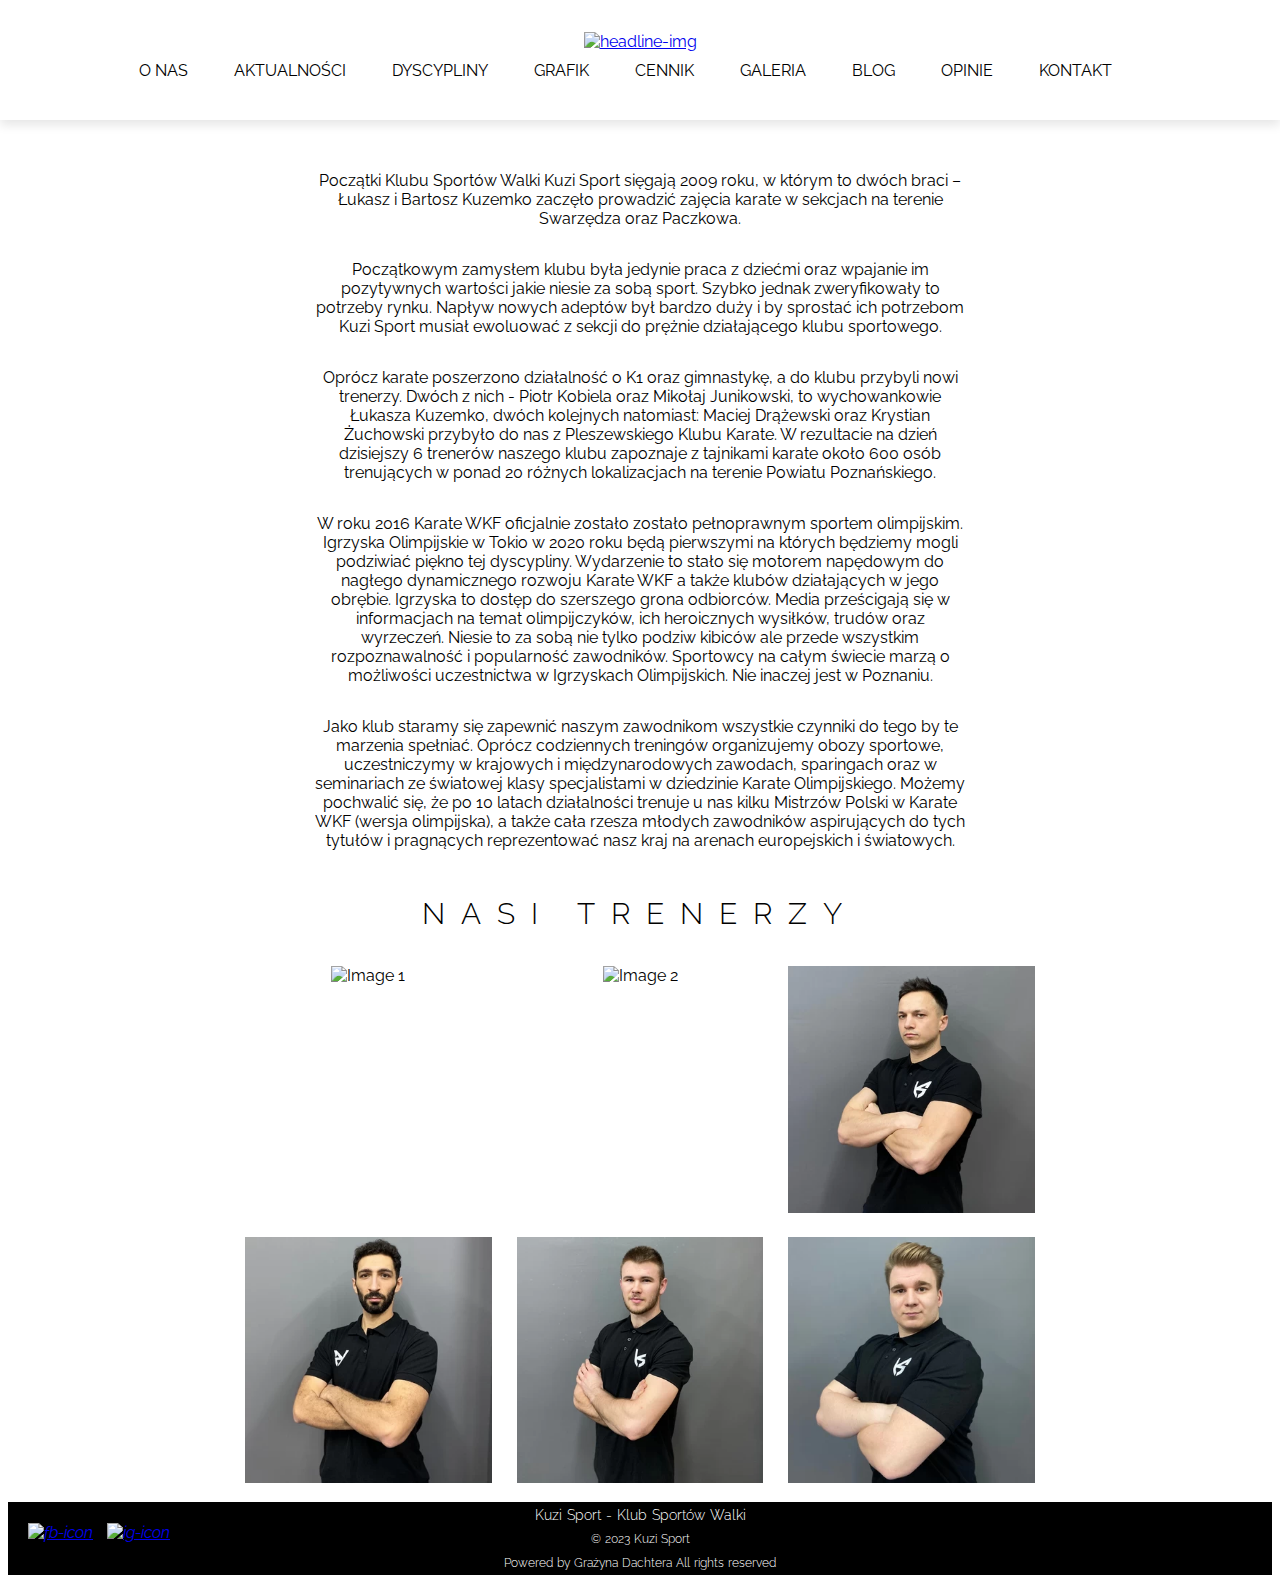
==== about/about.html @ 8e1b0d92 "added changes" ====
<!DOCTYPE html>
<html lang="en">
<head>
    <meta charset="UTF-8">
    <meta name="viewport" content="width=device-width, initial-scale=1.0">
    <meta http-equiv="X-UA-Compatible" content="ie=edge">
    <title>KUZI SPORT</title>
    <link rel="stylesheet" href="about.css">
    <link rel="preconnect" href="https://fonts.googleapis.com">
    <link rel="preconnect" href="https://fonts.gstatic.com" crossorigin>
    <link href="https://fonts.googleapis.com/css2?family=Dancing+Script:wght@600&family=Lato&family=Montserrat&display=swap"
          rel="stylesheet">
    <link rel="preconnect" href="https://fonts.googleapis.com">
    <link rel="preconnect" href="https://fonts.gstatic.com" crossorigin>
    <link href="https://fonts.googleapis.com/css2?family=Dancing+Script:wght@600&family=Lato&family=Montserrat&family=Raleway:wght@300;400&display=swap"
          rel="stylesheet">
    <link rel="preconnect" href="https://fonts.googleapis.com">
    <link rel="preconnect" href="https://fonts.gstatic.com" crossorigin>
    <link href="https://fonts.googleapis.com/css2?family=Dancing+Script:wght@600&family=Lato&family=Montserrat:wght@100;200;400&display=swap"
          rel="stylesheet">
</head>
<body>
<section class="headline-section">
    <div class="menu">
        <a href="https://grazynadachtera.github.io/Kuzi-Sport/">
            <img src="pictures/LOGO.png" alt="headline-img" class="headline-img">
        </a>
        <div id="menu-wrapper">
            <div id="menu-bar" onclick="toggleMenu()">
                <div id="bar1" class="bar"></div>
                <div id="bar2" class="bar"></div>
                <div id="bar3" class="bar"></div>
            </div>
            <nav class="nav" id="nav">
                <ul>
                    <li><a href="about.html">O NAS</a></li>
                    <li><a href="../news/news.html">AKTUALNOŚCI</a></li>
                    <li><a href="../sports/sports.html">DYSCYPLINY</a></li>
                    <li><a href="../timetable/timetable.html">GRAFIK</a></li>
                    <li><a href="../pricelist/pricelist.html">CENNIK</a></li>
                    <li><a href="../gallery/gallery.html">GALERIA</a></li>
                    <li><a href="../blog/blog.html">BLOG</a></li>
                    <li><a href="../reviews/reviews.html">OPINIE</a></li>
                    <li><a href="../contact/contact.html">KONTAKT</a></li>
                </ul>
            </nav>
        </div>
    </div>
</section>

<section class="body-section">
    <h2 class="O NAS" id="about-us">O NAS</h2>
        <div class="about-us-container-text">
            <p> Początki Klubu Sportów Walki Kuzi Sport sięgają 2009 roku, w którym to dwóch braci – Łukasz i Bartosz Kuzemko zaczęło prowadzić zajęcia karate w sekcjach na terenie Swarzędza oraz Paczkowa.</p>
            <p> Początkowym zamysłem klubu była jedynie praca z dziećmi oraz wpajanie im pozytywnych wartości jakie niesie za sobą sport. Szybko jednak zweryfikowały to potrzeby rynku.
                Napływ nowych adeptów był bardzo duży i by sprostać ich potrzebom Kuzi Sport musiał ewoluować z sekcji do prężnie działającego klubu sportowego.</p>
            <p> Oprócz karate poszerzono działalność o K1 oraz gimnastykę, a do klubu przybyli nowi trenerzy.
                Dwóch z nich - Piotr Kobiela oraz Mikołaj Junikowski,  to wychowankowie Łukasza Kuzemko, dwóch kolejnych natomiast: Maciej Drążewski oraz Krystian Żuchowski przybyło do nas z Pleszewskiego Klubu Karate.
                W rezultacie na dzień dzisiejszy 6 trenerów naszego klubu zapoznaje z tajnikami karate około 600 osób trenujących w ponad 20 różnych lokalizacjach na terenie Powiatu Poznańskiego.</p>

            <p> W roku 2016 Karate WKF oficjalnie zostało zostało pełnoprawnym sportem olimpijskim. Igrzyska Olimpijskie w Tokio w 2020 roku będą pierwszymi na których będziemy mogli podziwiać piękno tej dyscypliny.
                Wydarzenie to stało się motorem napędowym do nagłego dynamicznego rozwoju Karate WKF a także klubów działających w jego obrębie. Igrzyska to dostęp do szerszego grona odbiorców.
                Media prześcigają się w informacjach na temat olimpijczyków, ich heroicznych wysiłków, trudów oraz wyrzeczeń. Niesie to za sobą nie tylko podziw kibiców ale przede wszystkim rozpoznawalność i popularność zawodników.
                Sportowcy na całym świecie marzą o możliwości uczestnictwa w Igrzyskach Olimpijskich. Nie inaczej jest w Poznaniu.</p>
            <p> Jako klub staramy się zapewnić naszym zawodnikom wszystkie czynniki do tego by te marzenia spełniać.
                Oprócz codziennych treningów organizujemy obozy sportowe, uczestniczymy w krajowych i międzynarodowych zawodach, sparingach oraz w  seminariach ze światowej klasy specjalistami w dziedzinie Karate Olimpijskiego.
                Możemy pochwalić się, że po 10 latach działalności trenuje u nas kilku Mistrzów Polski w Karate WKF (wersja olimpijska), a także cała rzesza młodych zawodników aspirujących do tych tytułów i pragnących reprezentować nasz kraj na arenach europejskich i światowych.</p>
        </div>

    <h3 class="kuzi-team-h3" id="kuzi-team-h3">NASI TRENERZY</h3>
    <div class="kuzi-team">
        <div class="row">
            <div class="img-container">
                <img src="pictures/lukasz.png" alt="Image 1" class="img">
                <div class="img-overlay">
                    <div class="img-text">
                        <p><strong>Łukasz Kuzemko</strong></p>
                        Założyciel Klubu Sportów Walki Kuzi Sport,
                        trener karate i gimnastyki,
                        licencjonowany Trener Polskiej Unii Karate,
                        wielokrotny Mistrz Polski oraz Medalista Mistrzostw Europy karate Shotokan,
                        trener Kadry Narodowej Shotokan/WKF na lata 2010/2011.
                        <p><strong>Kontakt: 785 082 777</strong></p>
                    </div>
                </div>
            </div>
            <div class="img-container">
                <img src="pictures/bartosz.webp" alt="Image 2" class="img">
                <div class="img-overlay">
                    <div class="img-text">
                    <p><strong>Bartosz Kuzemko</strong></p>
                        Magister Prawa,
                        trener Karate i gimnastyki,
                        3x Mistrz Polski w Karate WKF,
                        złoty Medalista Mistrzostw Europy w Karate Shotokan,
                        pasjonat kalisteniki oraz biegów z przeszkodami.
                        <p><strong>Kontakt: 883 354 040</strong></p></div>
                </div>
            </div>
            <div class="img-container">
                <img src="pictures/Maciej.webp" alt="Image 3" class="img">
                <div class="img-overlay">
                    <div class="img-text">
                        <p><strong>Maciej Drążewski</strong></p>
                        Magister Fizjoterapii,
                        absolwent AWF w Poznaniu,
                        licencjonowany Trener Polskiej Unii Karate,
                        3x Mistrz Polski w Karate WKF,
                        aktywny zawodnik w kategorii kumite -67kg,
                        trener-Asystent kadry Narodowej WKF od 2020 roku.
                        <p><strong>Kontakt: 505 875 735</strong></p>
                    </div>
                </div>
            </div>
        </div>
        <div class="row">
            <div class="img-container">
                <img src="pictures/Fatih.webp" alt="Image 4" class="img">
                <div class="img-overlay">
                    <div class="img-text">
                        <p><strong>Fatih Kagan Emre</strong></p>
                        Magister Informatyki,
                        trener karate,
                        wielokrotny medalista zawodów Tureckiej Federacji Karate.
                        <p><strong>Kontakt: 791 650 862</strong></p></div>
                </div>
            </div>
            <div class="img-container">
                <img src="pictures/Krystian.webp" alt="Image 5" class="img">
                <div class="img-overlay">
                    <div class="img-text">
                        <p><strong>Krystian Żuchowski</strong></p>
                        Student AWF Poznań na wydziale Wychowania Fizycznego,
                        trener karate i kickboxingu,
                        medalista Mistrzostw Polski w Karate.
                        <p><strong>Kontakt: 721365025</strong></p></div>
                </div>
            </div>
            <div class="img-container">
                <img src="pictures/Piotr.webp" alt="Image 6" class="img">
                <div class="img-overlay">
                    <div class="img-text">
                        <p><strong>Piotr Kobiela</strong></p>
                        Student UAM Poznań na wydziale Chemii,
                        trener karate i gimnastyki.
                        <p><strong>Kontakt: 693 076 914</strong></p></div>
                </div>
            </div>
        </div>
    </div>




</section>
<script src="about.js"></script>
</body>

<footer>

    <div class="footer-end" role="contentinfo">

        <div class="site-branding show-title">
            <div class="footer-end-title">
                <a href="https://kuzisport.pl" title="Strona główna" rel="home" class="title-kuzi">
                    Kuzi Sport - Klub Sportów Walki</a>
            </div>
        </div>
<div class="footer-end-copyright">
    <p>© 2023 Kuzi Sport</p>
    <p>Powered by Grażyna Dachtera
        All rights reserved</p>
</div>

<div class="media-icons">
    <i class="facebook-icon">
        <a href="https://www.facebook.com/kuzisport">
            <img src="pictures/fblogo.png" alt="fb-icon" width="30" height="30"></a>
    </i>

    <i class="instagram-icon">
        <a href="https://www.instagram.com/kuzisport/">
            <img src="pictures/ig logo1.png" alt="ig-icon" width="30" height="30"></a>
    </i>
</div>
    </div>
</footer>
</html>
---- about/about.css ----
* {
    background-color: #FFFFFF;
    box-sizing: border-box;
}

.headline-section {
    font-family: 'Raleway', sans-serif;
    overflow: hidden;
    justify-content: center;
    align-items: center;
    text-align: center;
    background-repeat: no-repeat;
    background-size: cover;
    background-color: rgba(255, 255, 255, 0.5);
}

@media (min-width: 769px) {
    .headline-section {
        display: flex;
        justify-content: center;
    }
}

.headline-img {
    height: 72px;
    width: 200px;
    cursor: pointer;
    margin-bottom: 2px;
}

/* Base styles for desktop */
#main-menu {
    display: flex;
    align-items: center;
    height: 100px;
}

#menu-bar {
    display: none;
}

.nav ul {
    display: flex;
    margin: 0;
    padding: 0;
}

.nav li {
    list-style: none;
    padding: 8px;
    margin-right: 10px;
    display: inline-block;
}

.nav li a {
    color: #000000;
    font-size: 14px;
    text-decoration: none;
    margin: 15px;
}

.nav li a:hover {
    font-weight: bold;
    border-bottom: 2px solid black;
}

/* Media query for larger screens */
@media (min-width: 769px) {
    .headline-section {
        display: flex;
        justify-content: center;
        height: 120px;
        position: fixed;
        top: 0;
        left: 0;
        right: 0;
        z-index: 999;
        background-color: #FFFFFF;
        box-shadow: 0 5px 10px rgba(0, 0, 0, 0.1);
    }

    #main-menu {
        justify-content: space-between;
        width: 1110px;
        margin: 0 auto;
        height: inherit;
    }

    #menu-bar {
        display: none;
    }

    .nav {
        display: flex !important;
        align-items: center;
        height: inherit;
    }

    .nav li {
        margin-right: 30px;
    }

    .nav li a {
        font-size: 16px;
        margin: 0;
        padding: 0;
        border-bottom: none;
    }

    .nav li a:hover {
        font-weight: bold;
        border-bottom: none;
    }
}

@media (max-width: 768px) {

    .headline-img {
        height: 48px;
        width: 140px;
        justify-content: center;
    }

    #main-menu {
        position: fixed;
        top: 20px;
        right: 0;
    }

    #menu-wrapper:before {
        display: flex;
        align-items: center;
        flex-direction: column;
        height: 100px;
        justify-content: center;
    }

    #menu-wrapper:after {
        display: flex;
        align-items: center;
        flex-direction: column;
        height: 500px;
        justify-content: center;
    }

    #menu-bar {
        display: block;
        margin-top: 0;
        justify-content: center;
        align-items: center;

    }

    .nav {
        display: none;
        position: relative;
        top: 100%;
        left: 0;
        width: 100%;
        background-color: #FFFFFF;
        z-index: 999;
        overflow: visible;
        flex-direction: column;
    }

    .nav ul {
        flex-direction: column;
    }

    .nav li {
        display: block;
        margin: 0 auto;
        padding: 2px;
        text-align: center;
        border-bottom: 1px solid #ECECEC;
        flex-direction: column;
    }

    .nav li:last-child {
        border-bottom: 1px solid #ECECEC;
    }

    .nav li a {
        display: flex;
        font-size: 14px;
    }

    .nav.active {
        display: flex;
    }
}

#bar1, #bar2, #bar3 {
    background-color: #000;
    height: 5px;
    width: 35px;
    margin: 10px auto;
    transition: 0.4s;
}

.change #bar1 {
    transform: rotate(-45deg) translate(-9px, 6px);
}

.change #bar2 {
    opacity: 0;
}

.change #bar3 {
    transform: rotate(45deg) translate(-8px, -8px);
}

.body-section {
    font-family: 'Raleway', sans-serif;
    color: #000000;
    overflow: hidden;
    justify-content: center;
    align-items: center;
    text-align: center;

}

.body-section h2 {
    font-size: 40px;
    font-weight: 300;
    letter-spacing: 1rem;
    color: #000000;
    background-color: #FFFFFF;
    max-width: 1110px;
    overflow: hidden;
    justify-content: center;
    align-items: center;
    text-align: center;
    margin: 50px auto;
    font-family: 'Raleway', sans-serif;
}

.about-us-container-text {
    font-family: 'Raleway', sans-serif;
    font-size: 16px;
    color: #000000;
    overflow: hidden;
    justify-content: center;
    display: flex;
    box-sizing: border-box;
    max-width: 650px;
    position: relative;
    flex-direction: column;
    align-items: center;
    text-align: center;
    margin: 10px auto;
    word-wrap: break-word;
}

.kuzi-team-h3 {
    font-size: 30px;
    font-weight: 300;
    letter-spacing: 1rem;
    color: #000000;
    background-color: #FFFFFF;
    max-width: 1110px;
    overflow: hidden;
    justify-content: center;
    align-items: center;
    text-align: center;
    margin: 30px auto;
    font-family: 'Raleway', sans-serif;
    display: flex;
}

.kuzi-team {
    max-width: 800px;
    margin: 10px auto;
}

.row {
    display: flex;
    flex-wrap: wrap;
    justify-content: space-between;
    margin-bottom: 10px;
}

.img-container {
    position: relative;
    flex-basis: calc(33.33% - 20px);
    margin: 5px;
}

.img {
    width: 100%;
    height: auto;
}

.img-overlay {
    position: absolute;
    top: 0;
    left: 0;
    width: 100%;
    height: 100%;
    display: flex;
    justify-content: center;
    align-items: center;
    opacity: 0;
    transition: opacity 0.3s;
}

.img-container:hover .img-overlay {
    opacity: 1;
}

.img-text {
    position: relative;
    z-index: 1;
    color: #000000;
    font-size: 12px;
    text-align: center;
    line-height: 1.5;
    padding: 10px;
    font-family: 'Montserrat', sans-serif;
}

@media (max-width: 768px) {
    .img-container {
        flex-basis: calc(50% - 20px);
    }
}

@media (max-width: 480px) {
    .img-container {
        flex-basis: 100%;
    }
}


.footer-end-copyright {
    overflow: hidden;
    color: #FFFFFF;
    font-family: 'Raleway', sans-serif;
    margin: 0 auto;
    font-size: 12px;
    font-weight: 300;
    line-height: 24px;
    word-spacing: 1px;
    box-sizing: border-box;
    position: relative;
}

.footer-end-title {
    overflow: hidden;
    justify-content: center;
    text-align: center;
    color: #FFFFFF;
    font-family: 'Raleway', sans-serif;
    font-size: 18px;
    font-weight: 300;
    line-height: 24px;
    word-spacing: 1px;
    box-sizing: border-box;
    text-decoration: none;
}

.footer-end {
    background-color: #000000;
    font-family: 'Raleway', sans-serif;
    position: relative;
    margin: 0 auto;
    overflow: hidden;
    justify-content: center;
    text-align: center;
    text-decoration: none;
}

.footer-end * {
    background-color: #000000;
    font-family: 'Raleway', sans-serif;
    position: relative;
    margin: 0 auto;
}

.media-icons {
    background-color: #000000;
    position: absolute;
    top: 21px;
    left: 20px;
    margin: 0 auto;
    overflow: hidden;
    box-sizing: border-box;
    list-style-type: none;

}

@media (max-width: 768px) {

    .media-icons {
        max-width: 20%;

    }
}

.instagram-icon {
    margin-left: 10px;
}

.title-kuzi {
    color: #FFFFFF;
    list-style-type: none;
    text-decoration: none;
    font-family: 'Raleway', sans-serif;
    font-size: 14px;
    font-weight: 300;
    line-height: 24px;
    word-spacing: 1px;
}
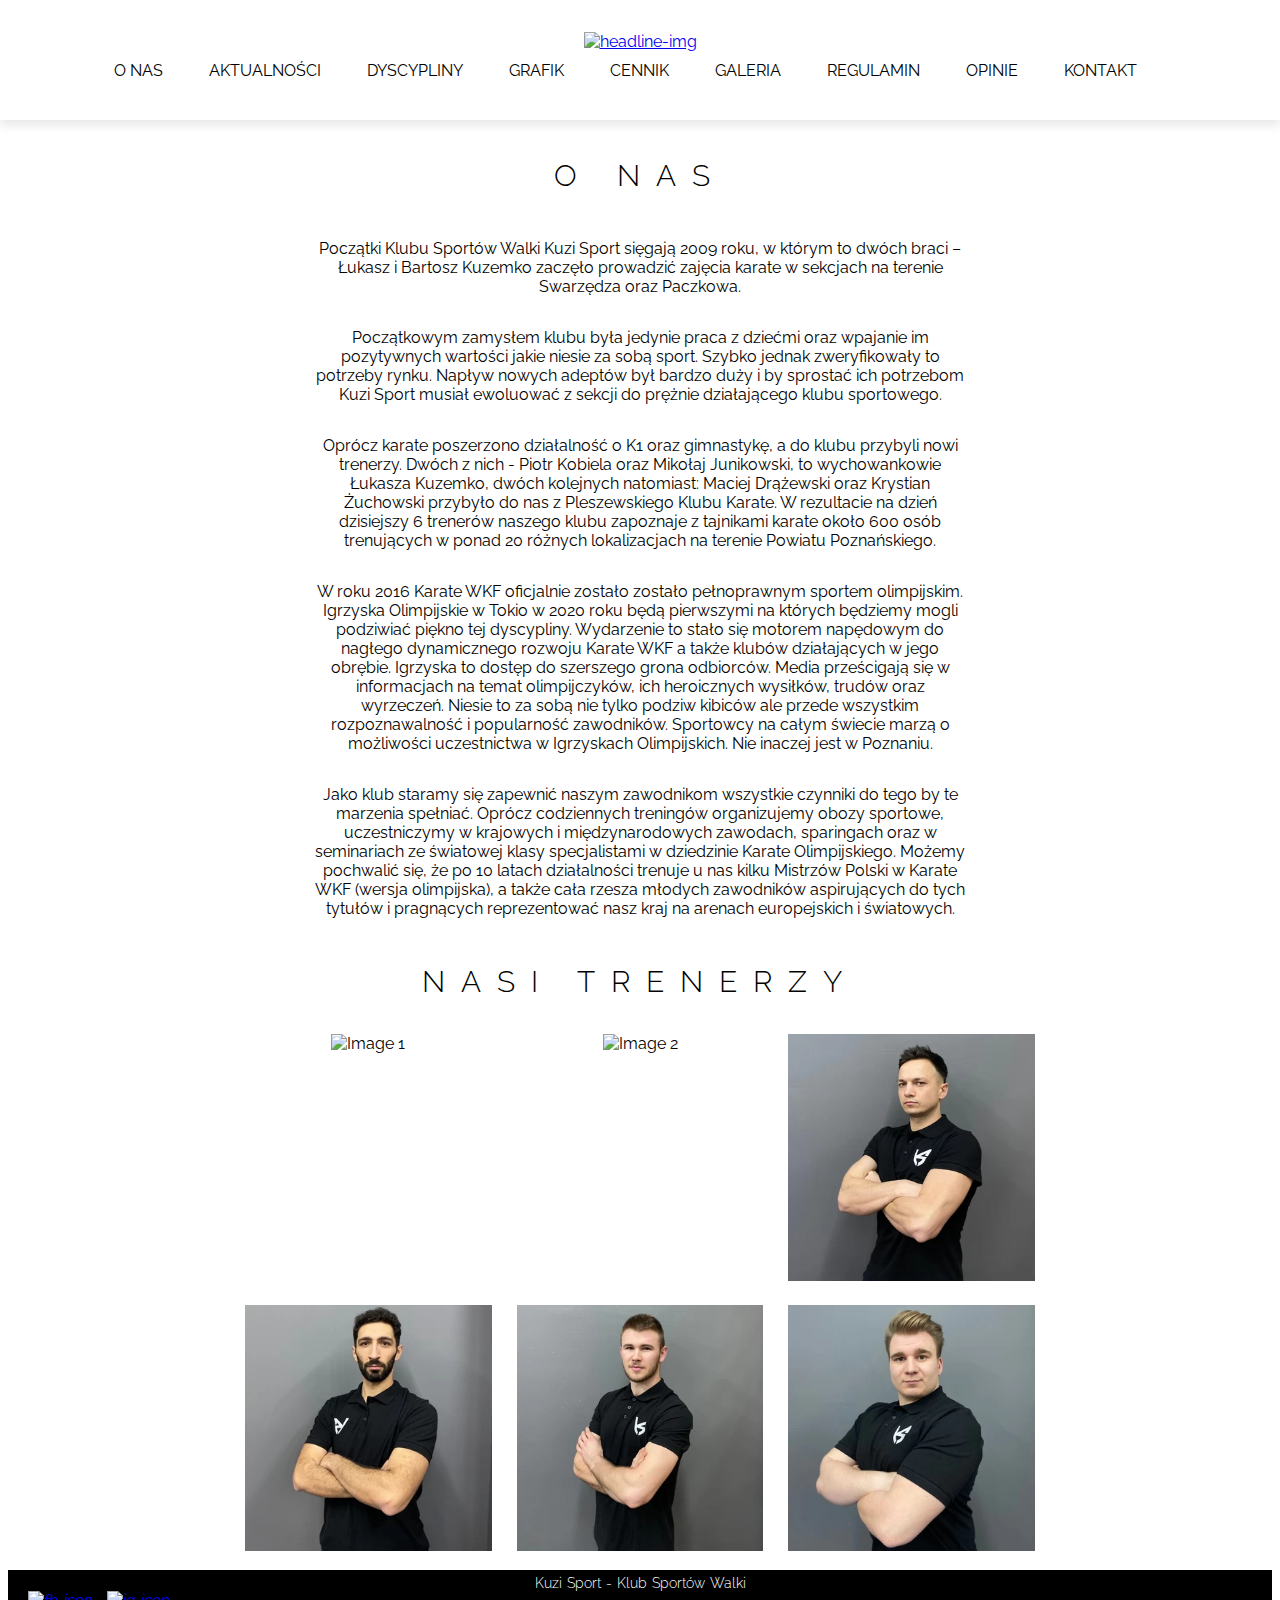
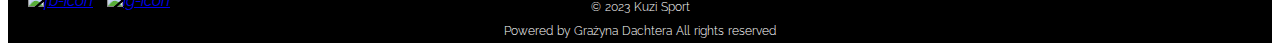
==== commit 5c96c7f7: "changed the name of <li> from BLOG to REGULAMIN" ====
--- a/about/about.html
+++ b/about/about.html
@@ -39,7 +39,7 @@
                     <li><a href="../timetable/timetable.html">GRAFIK</a></li>
                     <li><a href="../pricelist/pricelist.html">CENNIK</a></li>
                     <li><a href="../gallery/gallery.html">GALERIA</a></li>
-                    <li><a href="../blog/blog.html">BLOG</a></li>
+                    <li><a href="../blog/blog.html">REGULAMIN</a></li>
                     <li><a href="../reviews/reviews.html">OPINIE</a></li>
                     <li><a href="../contact/contact.html">KONTAKT</a></li>
                 </ul>
--- a/about/about.css
+++ b/about/about.css
@@ -221,7 +221,7 @@
 }
 
 .body-section h2 {
-    font-size: 40px;
+    font-size: 30px;
     font-weight: 300;
     letter-spacing: 1rem;
     color: #000000;
@@ -231,8 +231,15 @@
     justify-content: center;
     align-items: center;
     text-align: center;
-    margin: 50px auto;
-    font-family: 'Raleway', sans-serif;
+    margin: 30px auto;
+    font-family: 'Raleway', sans-serif;
+    margin-top: 150px;
+}
+
+@media (max-width: 768px) {
+    .body-section h2 {
+        margin: 30px auto;
+    }
 }
 
 .about-us-container-text {
@@ -248,7 +255,7 @@
     flex-direction: column;
     align-items: center;
     text-align: center;
-    margin: 10px auto;
+    margin: 0 auto;
     word-wrap: break-word;
 }
 
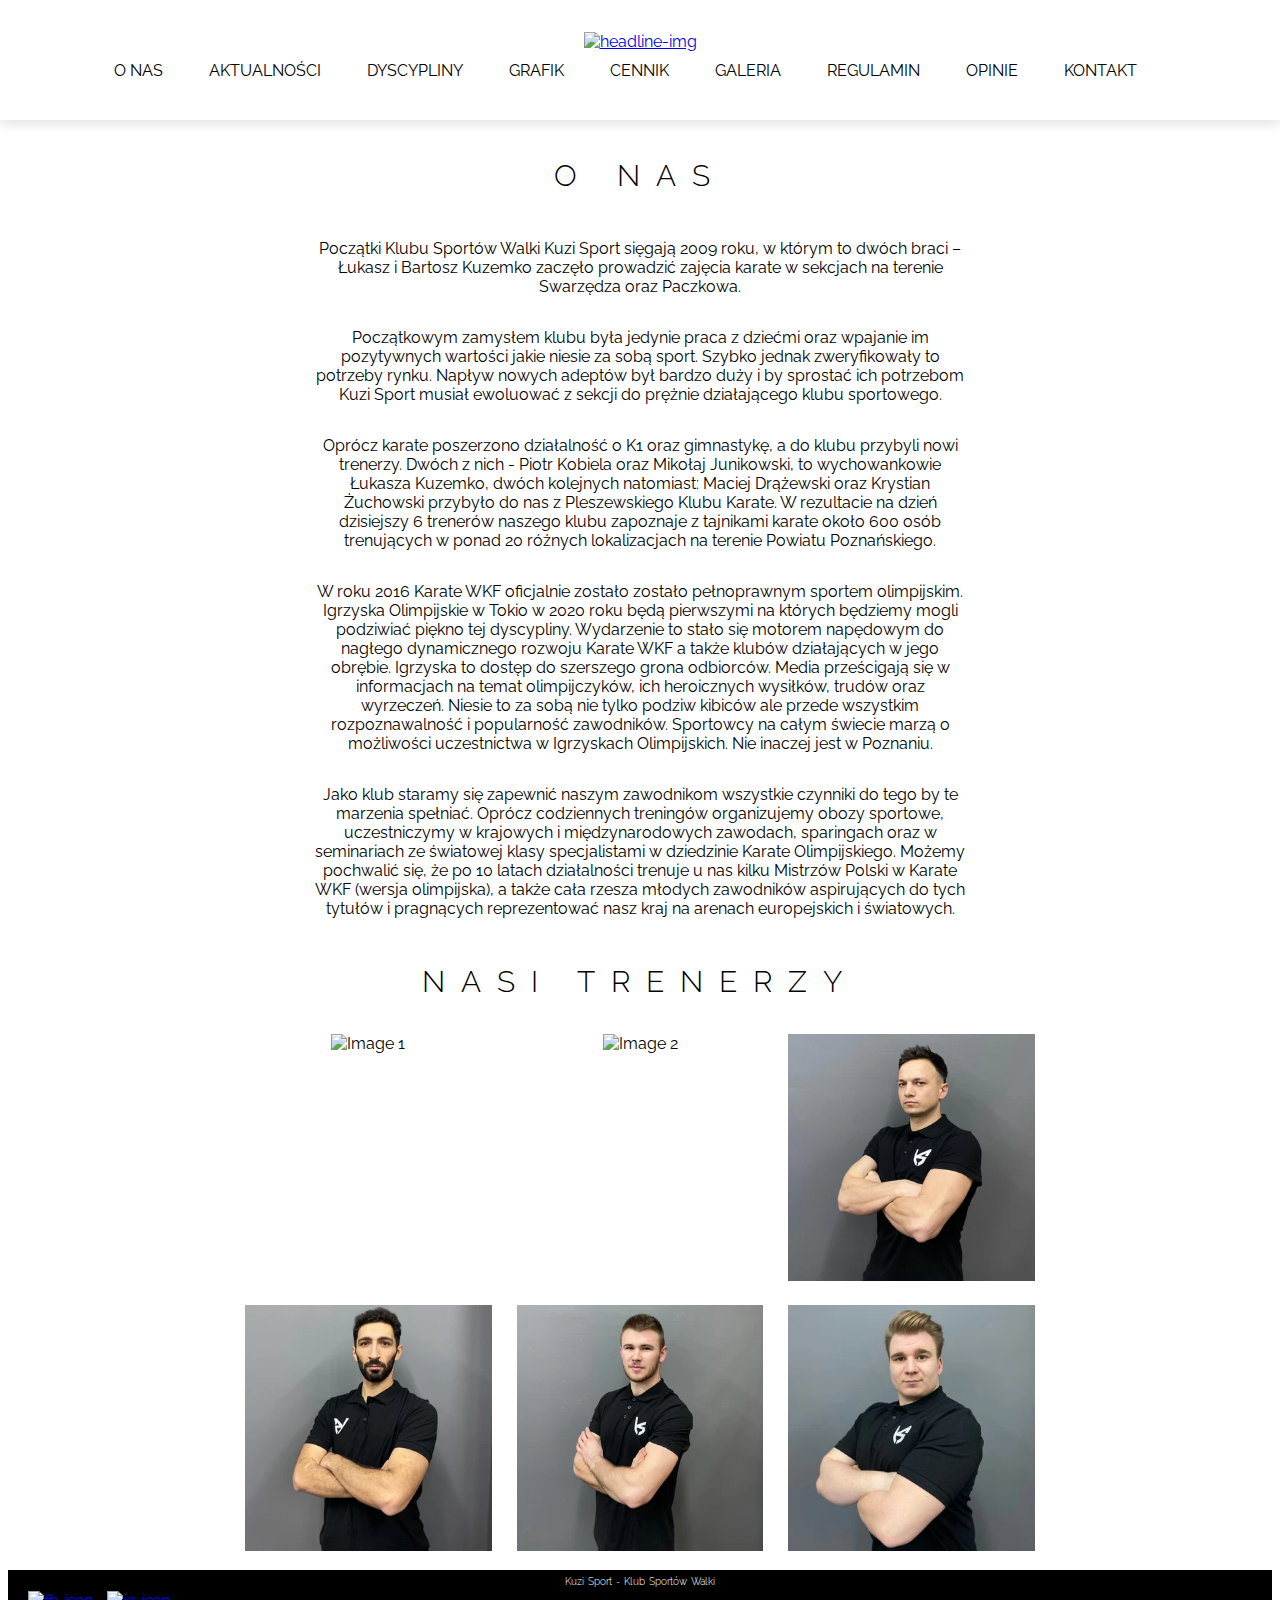
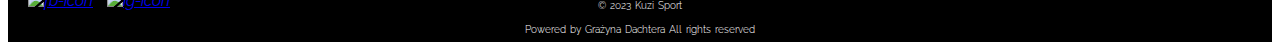
==== commit 1d6121bf: "added changes" ====
--- a/about/about.html
+++ b/about/about.html
@@ -162,8 +162,8 @@
 
         <div class="site-branding show-title">
             <div class="footer-end-title">
-                <a href="https://kuzisport.pl" title="Strona główna" rel="home" class="title-kuzi">
-                    Kuzi Sport - Klub Sportów Walki</a>
+                <a href="https://kuzisport.pl" title="Strona główna" rel="home" class="title-kuzi"></a>
+                    <p>Kuzi Sport - Klub Sportów Walki</p>
             </div>
         </div>
 <div class="footer-end-copyright">
--- a/about/about.css
+++ b/about/about.css
@@ -344,7 +344,20 @@
     color: #FFFFFF;
     font-family: 'Raleway', sans-serif;
     margin: 0 auto;
-    font-size: 12px;
+    font-size: 10px;
+    font-weight: 300;
+    line-height: 24px;
+    word-spacing: 1px;
+    box-sizing: border-box;
+    position: relative;
+}
+
+.footer-end-title p {
+    overflow: hidden;
+    color: #FFFFFF;
+    font-family: 'Raleway', sans-serif;
+    margin: 0 auto;
+    font-size: 10px;
     font-weight: 300;
     line-height: 24px;
     word-spacing: 1px;
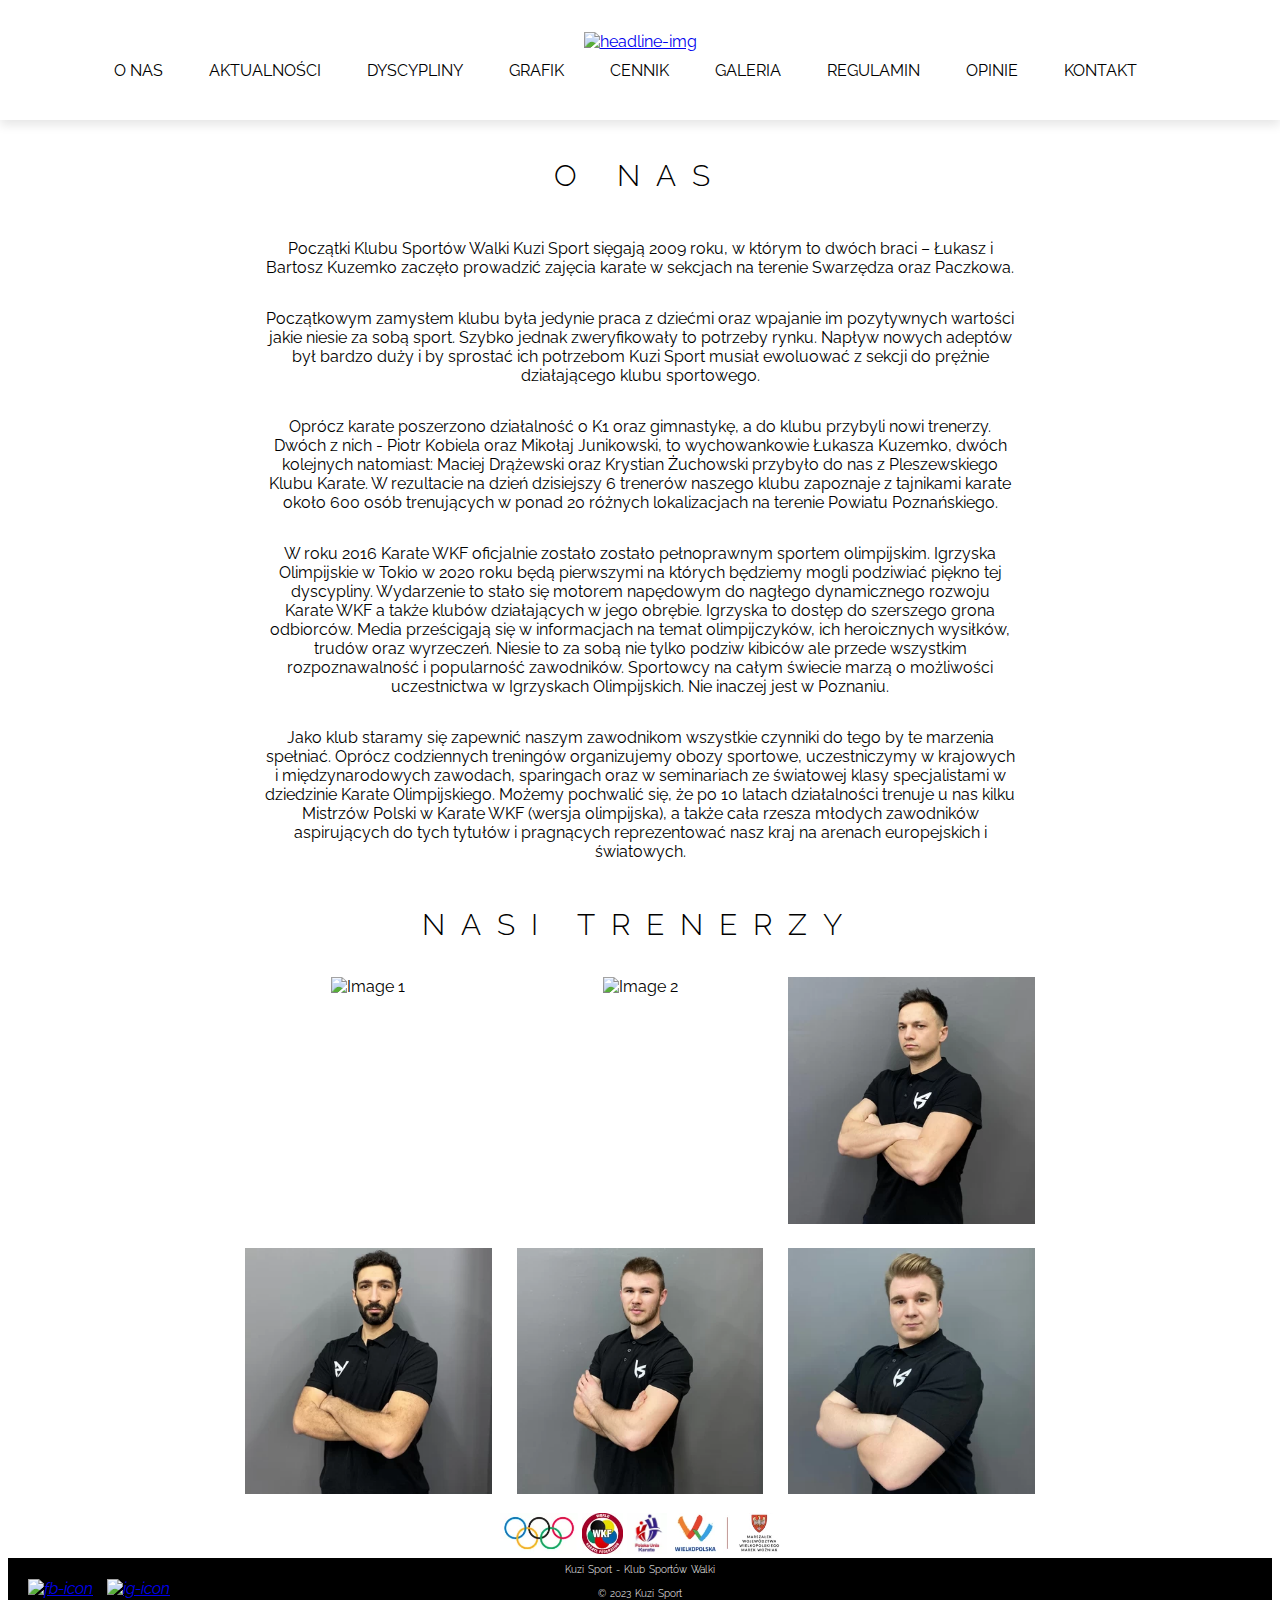
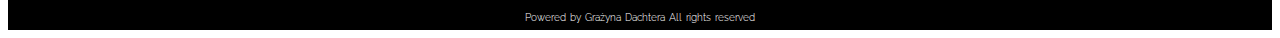
==== commit 69d0f5ec: "added logotypes" ====
--- a/about/about.html
+++ b/about/about.html
@@ -148,11 +148,15 @@
             </div>
         </div>
     </div>
+</section>
 
+<div class="logotype-section">
+    <img src="pictures/Zrzut-ekranu-2019-01-27-o-132121.webp" alt="logotype1" class="logotype1" width="78px" height="41px">
+    <img src="pictures/Zrzut-ekranu-2019-05-9-o-133131.webp" alt="logotype2" class="logotype2" width="41px" height="41px">
+    <img src="pictures/Zrzut-ekranu-2019-05-9-o-212305.webp" alt="logotype3" class="logotype3" width="40px" height="41px">
+    <img src="pictures/Zrzut-ekranu-2023-06-21-o-165825.webp" alt="logotype4" class="logotype4" width="109px" height="41px">
+</div>
 
-
-
-</section>
 <script src="about.js"></script>
 </body>
 
--- a/about/about.css
+++ b/about/about.css
@@ -28,7 +28,6 @@
     margin-bottom: 2px;
 }
 
-/* Base styles for desktop */
 #main-menu {
     display: flex;
     align-items: center;
@@ -64,7 +63,6 @@
     border-bottom: 2px solid black;
 }
 
-/* Media query for larger screens */
 @media (min-width: 769px) {
     .headline-section {
         display: flex;
@@ -149,6 +147,10 @@
         justify-content: center;
         align-items: center;
 
+    }
+
+    .bar {
+        cursor: pointer;
     }
 
     .nav {
@@ -192,9 +194,9 @@
 
 #bar1, #bar2, #bar3 {
     background-color: #000;
-    height: 5px;
-    width: 35px;
-    margin: 10px auto;
+    height: 1px;
+    width: 25px;
+    margin: 8px auto;
     transition: 0.4s;
 }
 
@@ -241,7 +243,11 @@
         margin: 30px auto;
     }
 }
-
+@media (max-width: 768px) {
+    li a[href="../gallery/gallery.html"] {
+        display: none;
+    }
+}
 .about-us-container-text {
     font-family: 'Raleway', sans-serif;
     font-size: 16px;
@@ -250,7 +256,7 @@
     justify-content: center;
     display: flex;
     box-sizing: border-box;
-    max-width: 650px;
+    max-width: 750px;
     position: relative;
     flex-direction: column;
     align-items: center;
@@ -338,6 +344,17 @@
     }
 }
 
+.logotype-section {
+    overflow: hidden;
+    justify-content: center;
+    align-items: center;
+    text-align: center;
+    background-repeat: no-repeat;
+    background-size: cover;
+    margin: 0 auto;
+    max-width: 1110px;
+}
+
 
 .footer-end-copyright {
     overflow: hidden;
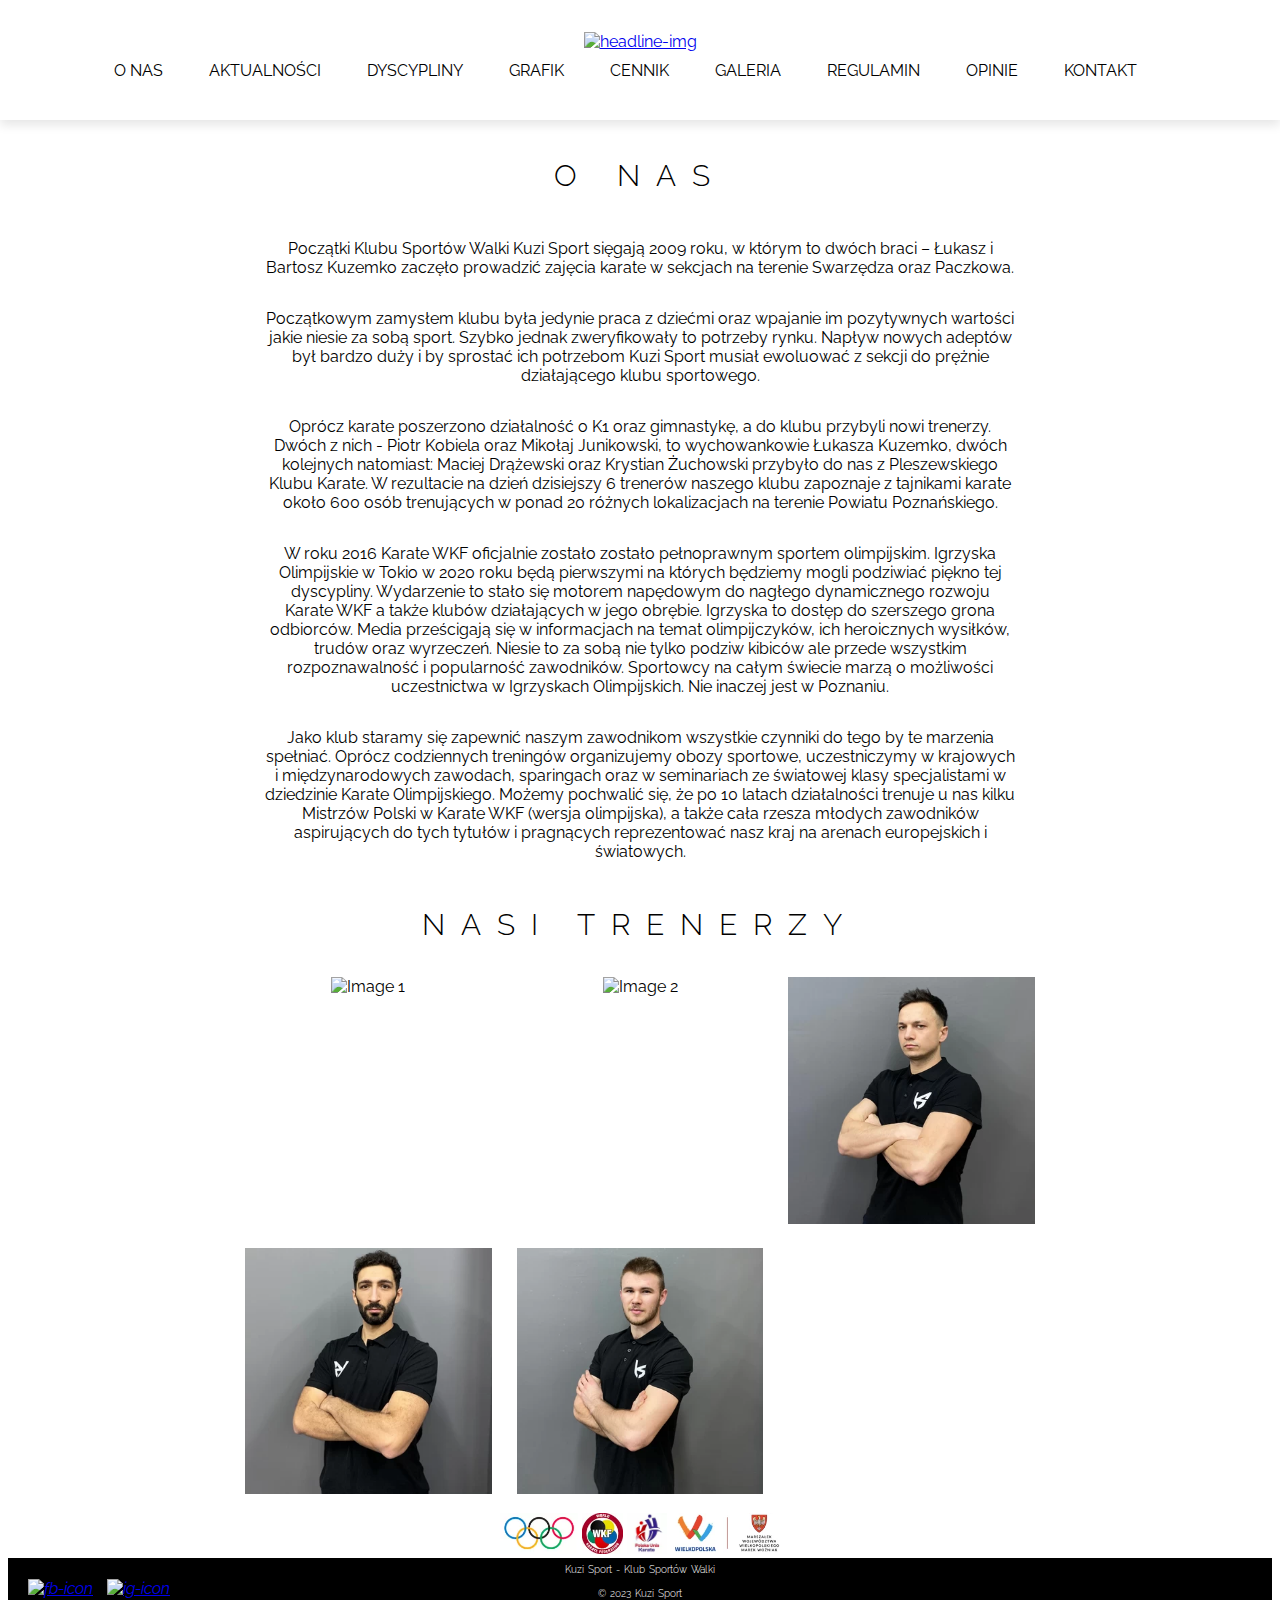
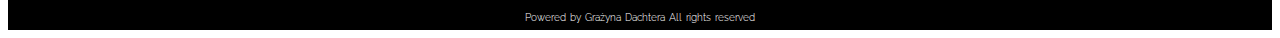
==== commit 1063aaa2: "changed properties" ====
--- a/about/about.html
+++ b/about/about.html
@@ -2,7 +2,7 @@
 <html lang="en">
 <head>
     <meta charset="UTF-8">
-    <meta name="viewport" content="width=device-width, initial-scale=1.0">
+    <meta name="viewport" content="width=device-width, initial-scale=1, maximum-scale=1, user-scalable=no">
     <meta http-equiv="X-UA-Compatible" content="ie=edge">
     <title>KUZI SPORT</title>
     <link rel="stylesheet" href="about.css">
@@ -22,7 +22,7 @@
 <body>
 <section class="headline-section">
     <div class="menu">
-        <a href="https://grazynadachtera.github.io/Kuzi-Sport/">
+        <a href="../index.html">
             <img src="pictures/LOGO.png" alt="headline-img" class="headline-img">
         </a>
         <div id="menu-wrapper">
@@ -137,13 +137,11 @@
                 </div>
             </div>
             <div class="img-container">
-                <img src="pictures/Piotr.webp" alt="Image 6" class="img">
                 <div class="img-overlay">
                     <div class="img-text">
-                        <p><strong>Piotr Kobiela</strong></p>
-                        Student UAM Poznań na wydziale Chemii,
-                        trener karate i gimnastyki.
-                        <p><strong>Kontakt: 693 076 914</strong></p></div>
+                        <p><strong>SKONTAKTUJ SIĘ Z NAMI!</strong></p>
+                        <p><strong>KUZI SPORT</strong></p>
+                    </div>
                 </div>
             </div>
         </div>
--- a/about/about.css
+++ b/about/about.css
@@ -240,14 +240,11 @@
 
 @media (max-width: 768px) {
     .body-section h2 {
-        margin: 30px auto;
-    }
-}
-@media (max-width: 768px) {
-    li a[href="../gallery/gallery.html"] {
-        display: none;
-    }
-}
+        margin: 10px auto;
+        font-family: 'Raleway', sans-serif;
+    }
+}
+
 .about-us-container-text {
     font-family: 'Raleway', sans-serif;
     font-size: 16px;
@@ -302,6 +299,13 @@
 .img {
     width: 100%;
     height: auto;
+}
+
+@media (max-width: 768px) {
+    .img {
+        display: none;
+        font-family: 'Raleway', sans-serif;
+    }
 }
 
 .img-overlay {
@@ -315,6 +319,20 @@
     align-items: center;
     opacity: 0;
     transition: opacity 0.3s;
+    font-family: 'Montserrat', sans-serif;
+    font-size: 12px;
+}
+
+@media (max-width: 768px) {
+    .img-overlay {
+        transition: none;
+        position: relative;
+        width: 100%;
+        height: auto;
+        opacity: 1;
+        font-family: 'Raleway', sans-serif;
+        font-size: 12px;
+    }
 }
 
 .img-container:hover .img-overlay {
@@ -332,15 +350,27 @@
     font-family: 'Montserrat', sans-serif;
 }
 
+.img-text p {
+    font-family: 'Montserrat', sans-serif;
+}
+
+@media (max-width: 768px) {
+    .img-text p {
+        font-family: 'Montserrat', sans-serif;
+    }
+}
+
 @media (max-width: 768px) {
     .img-container {
         flex-basis: calc(50% - 20px);
+        font-family: 'Raleway', sans-serif;
     }
 }
 
 @media (max-width: 480px) {
     .img-container {
         flex-basis: 100%;
+        font-family: 'Raleway', sans-serif;
     }
 }
 
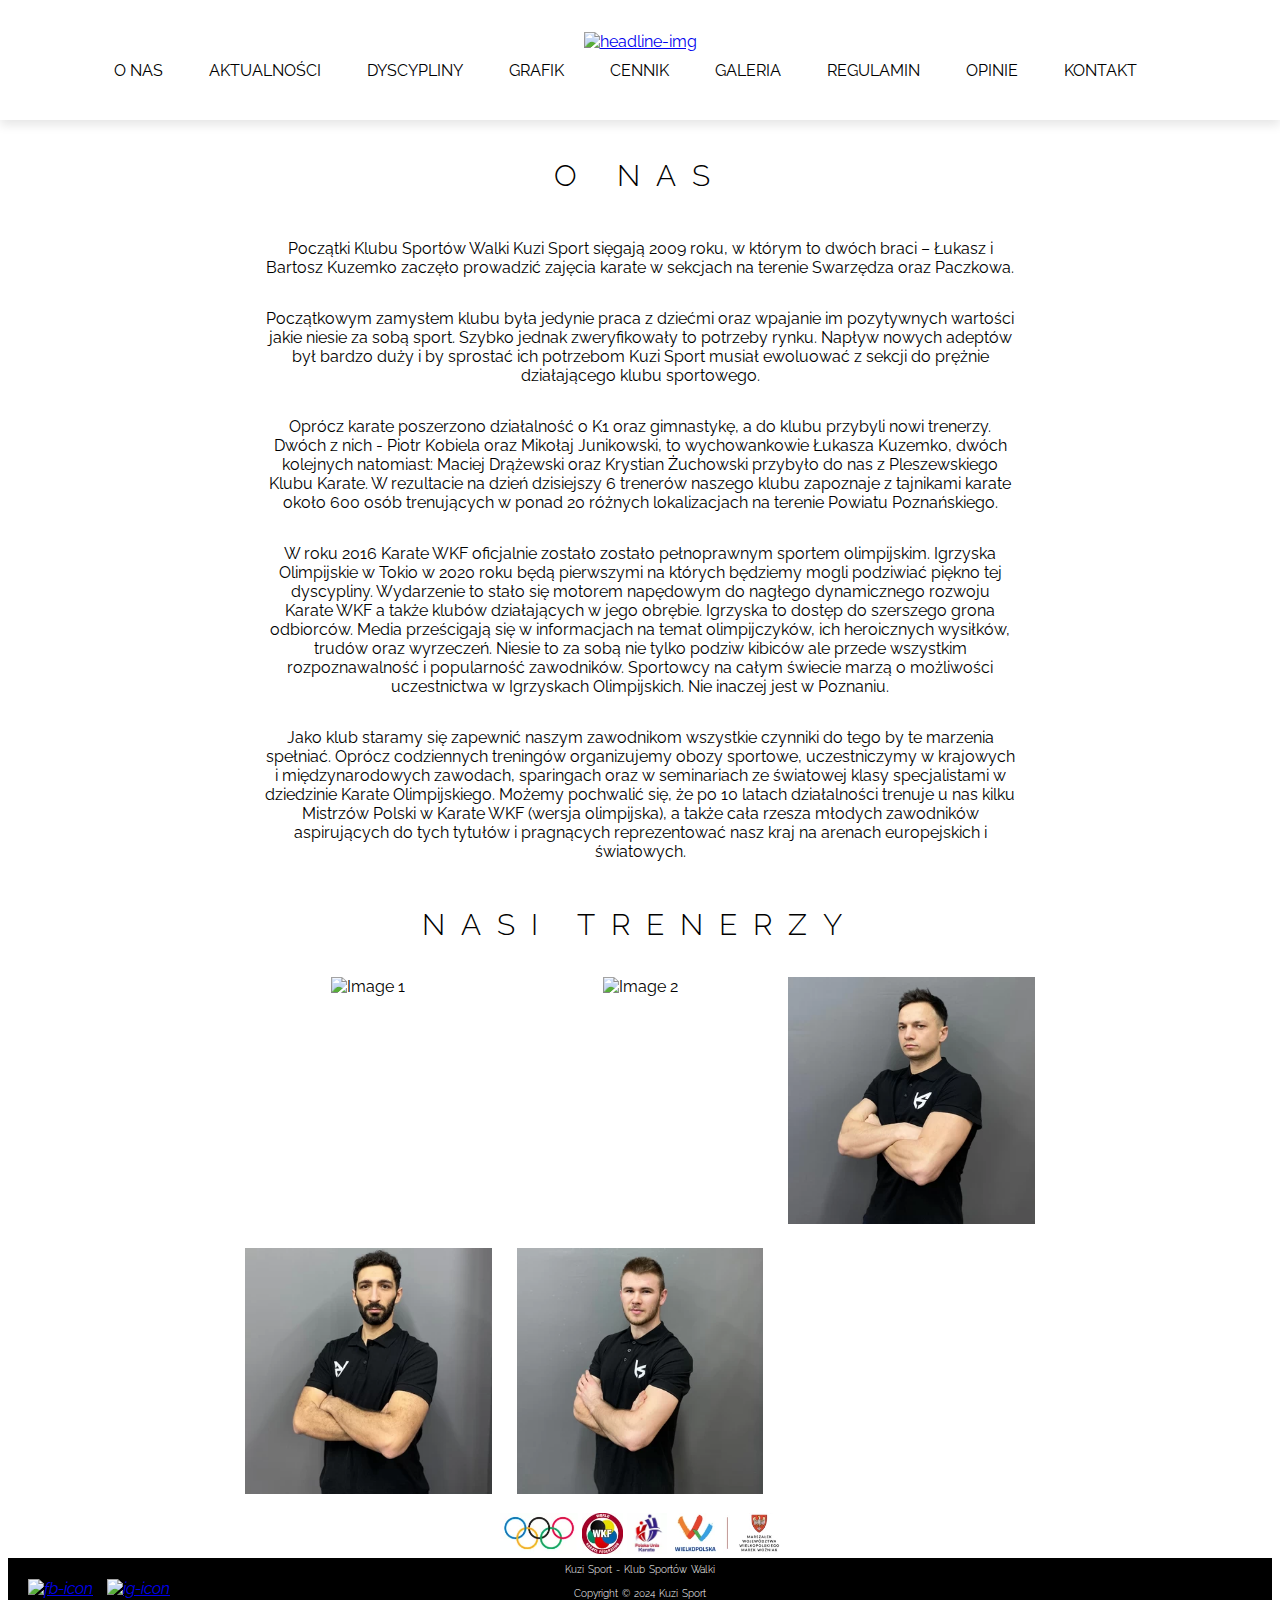
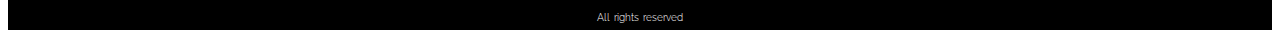
==== commit 28c89555: "changed footer description" ====
--- a/about/about.html
+++ b/about/about.html
@@ -1,190 +1,265 @@
 <!DOCTYPE html>
 <html lang="en">
-<head>
-    <meta charset="UTF-8">
-    <meta name="viewport" content="width=device-width, initial-scale=1, maximum-scale=1, user-scalable=no">
-    <meta http-equiv="X-UA-Compatible" content="ie=edge">
+  <head>
+    <meta charset="UTF-8" />
+    <meta
+      name="viewport"
+      content="width=device-width, initial-scale=1, maximum-scale=1, user-scalable=no"
+    />
+    <meta http-equiv="X-UA-Compatible" content="ie=edge" />
     <title>KUZI SPORT</title>
-    <link rel="stylesheet" href="about.css">
-    <link rel="preconnect" href="https://fonts.googleapis.com">
-    <link rel="preconnect" href="https://fonts.gstatic.com" crossorigin>
-    <link href="https://fonts.googleapis.com/css2?family=Dancing+Script:wght@600&family=Lato&family=Montserrat&display=swap"
-          rel="stylesheet">
-    <link rel="preconnect" href="https://fonts.googleapis.com">
-    <link rel="preconnect" href="https://fonts.gstatic.com" crossorigin>
-    <link href="https://fonts.googleapis.com/css2?family=Dancing+Script:wght@600&family=Lato&family=Montserrat&family=Raleway:wght@300;400&display=swap"
-          rel="stylesheet">
-    <link rel="preconnect" href="https://fonts.googleapis.com">
-    <link rel="preconnect" href="https://fonts.gstatic.com" crossorigin>
-    <link href="https://fonts.googleapis.com/css2?family=Dancing+Script:wght@600&family=Lato&family=Montserrat:wght@100;200;400&display=swap"
-          rel="stylesheet">
-</head>
-<body>
-<section class="headline-section">
-    <div class="menu">
+    <link rel="stylesheet" href="about.css" />
+    <link rel="preconnect" href="https://fonts.googleapis.com" />
+    <link rel="preconnect" href="https://fonts.gstatic.com" crossorigin />
+    <link
+      href="https://fonts.googleapis.com/css2?family=Dancing+Script:wght@600&family=Lato&family=Montserrat&display=swap"
+      rel="stylesheet"
+    />
+    <link rel="preconnect" href="https://fonts.googleapis.com" />
+    <link rel="preconnect" href="https://fonts.gstatic.com" crossorigin />
+    <link
+      href="https://fonts.googleapis.com/css2?family=Dancing+Script:wght@600&family=Lato&family=Montserrat&family=Raleway:wght@300;400&display=swap"
+      rel="stylesheet"
+    />
+    <link rel="preconnect" href="https://fonts.googleapis.com" />
+    <link rel="preconnect" href="https://fonts.gstatic.com" crossorigin />
+    <link
+      href="https://fonts.googleapis.com/css2?family=Dancing+Script:wght@600&family=Lato&family=Montserrat:wght@100;200;400&display=swap"
+      rel="stylesheet"
+    />
+  </head>
+  <body>
+    <section class="headline-section">
+      <div class="menu">
         <a href="../index.html">
-            <img src="pictures/LOGO.png" alt="headline-img" class="headline-img">
+          <img
+            src="pictures/LOGO.png"
+            alt="headline-img"
+            class="headline-img"
+          />
         </a>
         <div id="menu-wrapper">
-            <div id="menu-bar" onclick="toggleMenu()">
-                <div id="bar1" class="bar"></div>
-                <div id="bar2" class="bar"></div>
-                <div id="bar3" class="bar"></div>
-            </div>
-            <nav class="nav" id="nav">
-                <ul>
-                    <li><a href="about.html">O NAS</a></li>
-                    <li><a href="../news/news.html">AKTUALNOŚCI</a></li>
-                    <li><a href="../sports/sports.html">DYSCYPLINY</a></li>
-                    <li><a href="../timetable/timetable.html">GRAFIK</a></li>
-                    <li><a href="../pricelist/pricelist.html">CENNIK</a></li>
-                    <li><a href="../gallery/gallery.html">GALERIA</a></li>
-                    <li><a href="../blog/blog.html">REGULAMIN</a></li>
-                    <li><a href="../reviews/reviews.html">OPINIE</a></li>
-                    <li><a href="../contact/contact.html">KONTAKT</a></li>
-                </ul>
-            </nav>
-        </div>
+          <div id="menu-bar" onclick="toggleMenu()">
+            <div id="bar1" class="bar"></div>
+            <div id="bar2" class="bar"></div>
+            <div id="bar3" class="bar"></div>
+          </div>
+          <nav class="nav" id="nav">
+            <ul>
+              <li><a href="about.html">O NAS</a></li>
+              <li><a href="../news/news.html">AKTUALNOŚCI</a></li>
+              <li><a href="../sports/sports.html">DYSCYPLINY</a></li>
+              <li><a href="../timetable/timetable.html">GRAFIK</a></li>
+              <li><a href="../pricelist/pricelist.html">CENNIK</a></li>
+              <li><a href="../gallery/gallery.html">GALERIA</a></li>
+              <li><a href="../blog/blog.html">REGULAMIN</a></li>
+              <li><a href="../reviews/reviews.html">OPINIE</a></li>
+              <li><a href="../contact/contact.html">KONTAKT</a></li>
+            </ul>
+          </nav>
+        </div>
+      </div>
+    </section>
+
+    <section class="body-section">
+      <h2 class="O NAS" id="about-us">O NAS</h2>
+      <div class="about-us-container-text">
+        <p>
+          Początki Klubu Sportów Walki Kuzi Sport sięgają 2009 roku, w którym to
+          dwóch braci – Łukasz i Bartosz Kuzemko zaczęło prowadzić zajęcia
+          karate w sekcjach na terenie Swarzędza oraz Paczkowa.
+        </p>
+        <p>
+          Początkowym zamysłem klubu była jedynie praca z dziećmi oraz wpajanie
+          im pozytywnych wartości jakie niesie za sobą sport. Szybko jednak
+          zweryfikowały to potrzeby rynku. Napływ nowych adeptów był bardzo duży
+          i by sprostać ich potrzebom Kuzi Sport musiał ewoluować z sekcji do
+          prężnie działającego klubu sportowego.
+        </p>
+        <p>
+          Oprócz karate poszerzono działalność o K1 oraz gimnastykę, a do klubu
+          przybyli nowi trenerzy. Dwóch z nich - Piotr Kobiela oraz Mikołaj
+          Junikowski, to wychowankowie Łukasza Kuzemko, dwóch kolejnych
+          natomiast: Maciej Drążewski oraz Krystian Żuchowski przybyło do nas z
+          Pleszewskiego Klubu Karate. W rezultacie na dzień dzisiejszy 6
+          trenerów naszego klubu zapoznaje z tajnikami karate około 600 osób
+          trenujących w ponad 20 różnych lokalizacjach na terenie Powiatu
+          Poznańskiego.
+        </p>
+
+        <p>
+          W roku 2016 Karate WKF oficjalnie zostało zostało pełnoprawnym sportem
+          olimpijskim. Igrzyska Olimpijskie w Tokio w 2020 roku będą pierwszymi
+          na których będziemy mogli podziwiać piękno tej dyscypliny. Wydarzenie
+          to stało się motorem napędowym do nagłego dynamicznego rozwoju Karate
+          WKF a także klubów działających w jego obrębie. Igrzyska to dostęp do
+          szerszego grona odbiorców. Media prześcigają się w informacjach na
+          temat olimpijczyków, ich heroicznych wysiłków, trudów oraz wyrzeczeń.
+          Niesie to za sobą nie tylko podziw kibiców ale przede wszystkim
+          rozpoznawalność i popularność zawodników. Sportowcy na całym świecie
+          marzą o możliwości uczestnictwa w Igrzyskach Olimpijskich. Nie inaczej
+          jest w Poznaniu.
+        </p>
+        <p>
+          Jako klub staramy się zapewnić naszym zawodnikom wszystkie czynniki do
+          tego by te marzenia spełniać. Oprócz codziennych treningów
+          organizujemy obozy sportowe, uczestniczymy w krajowych i
+          międzynarodowych zawodach, sparingach oraz w seminariach ze światowej
+          klasy specjalistami w dziedzinie Karate Olimpijskiego. Możemy
+          pochwalić się, że po 10 latach działalności trenuje u nas kilku
+          Mistrzów Polski w Karate WKF (wersja olimpijska), a także cała rzesza
+          młodych zawodników aspirujących do tych tytułów i pragnących
+          reprezentować nasz kraj na arenach europejskich i światowych.
+        </p>
+      </div>
+
+      <h3 class="kuzi-team-h3" id="kuzi-team-h3">NASI TRENERZY</h3>
+      <div class="kuzi-team">
+        <div class="row">
+          <div class="img-container">
+            <img src="pictures/lukasz.png" alt="Image 1" class="img" />
+            <div class="img-overlay">
+              <div class="img-text">
+                <p><strong>Łukasz Kuzemko</strong></p>
+                Założyciel Klubu Sportów Walki Kuzi Sport, trener karate i
+                gimnastyki, licencjonowany Trener Polskiej Unii Karate,
+                wielokrotny Mistrz Polski oraz Medalista Mistrzostw Europy
+                karate Shotokan, trener Kadry Narodowej Shotokan/WKF na lata
+                2010/2011.
+                <p><strong>Kontakt: 785 082 777</strong></p>
+              </div>
+            </div>
+          </div>
+          <div class="img-container">
+            <img src="pictures/bartosz.webp" alt="Image 2" class="img" />
+            <div class="img-overlay">
+              <div class="img-text">
+                <p><strong>Bartosz Kuzemko</strong></p>
+                Magister Prawa, trener Karate i gimnastyki, 3x Mistrz Polski w
+                Karate WKF, złoty Medalista Mistrzostw Europy w Karate Shotokan,
+                pasjonat kalisteniki oraz biegów z przeszkodami.
+                <p><strong>Kontakt: 883 354 040</strong></p>
+              </div>
+            </div>
+          </div>
+          <div class="img-container">
+            <img src="pictures/Maciej.webp" alt="Image 3" class="img" />
+            <div class="img-overlay">
+              <div class="img-text">
+                <p><strong>Maciej Drążewski</strong></p>
+                Magister Fizjoterapii, absolwent AWF w Poznaniu, licencjonowany
+                Trener Polskiej Unii Karate, 3x Mistrz Polski w Karate WKF,
+                aktywny zawodnik w kategorii kumite -67kg, trener-Asystent kadry
+                Narodowej WKF od 2020 roku.
+                <p><strong>Kontakt: 505 875 735</strong></p>
+              </div>
+            </div>
+          </div>
+        </div>
+        <div class="row">
+          <div class="img-container">
+            <img src="pictures/Fatih.webp" alt="Image 4" class="img" />
+            <div class="img-overlay">
+              <div class="img-text">
+                <p><strong>Fatih Kagan Emre</strong></p>
+                Magister Informatyki, trener karate, wielokrotny medalista
+                zawodów Tureckiej Federacji Karate.
+                <p><strong>Kontakt: 791 650 862</strong></p>
+              </div>
+            </div>
+          </div>
+          <div class="img-container">
+            <img src="pictures/Krystian.webp" alt="Image 5" class="img" />
+            <div class="img-overlay">
+              <div class="img-text">
+                <p><strong>Krystian Żuchowski</strong></p>
+                Student AWF Poznań na wydziale Wychowania Fizycznego, trener
+                karate i kickboxingu, medalista Mistrzostw Polski w Karate.
+                <p><strong>Kontakt: 721365025</strong></p>
+              </div>
+            </div>
+          </div>
+          <div class="img-container">
+            <div class="img-overlay">
+              <div class="img-text">
+                <p><strong>SKONTAKTUJ SIĘ Z NAMI!</strong></p>
+                <p><strong>KUZI SPORT</strong></p>
+              </div>
+            </div>
+          </div>
+        </div>
+      </div>
+    </section>
+
+    <div class="logotype-section">
+      <img
+        src="pictures/Zrzut-ekranu-2019-01-27-o-132121.webp"
+        alt="logotype1"
+        class="logotype1"
+        width="78px"
+        height="41px"
+      />
+      <img
+        src="pictures/Zrzut-ekranu-2019-05-9-o-133131.webp"
+        alt="logotype2"
+        class="logotype2"
+        width="41px"
+        height="41px"
+      />
+      <img
+        src="pictures/Zrzut-ekranu-2019-05-9-o-212305.webp"
+        alt="logotype3"
+        class="logotype3"
+        width="40px"
+        height="41px"
+      />
+      <img
+        src="pictures/Zrzut-ekranu-2023-06-21-o-165825.webp"
+        alt="logotype4"
+        class="logotype4"
+        width="109px"
+        height="41px"
+      />
     </div>
-</section>
-
-<section class="body-section">
-    <h2 class="O NAS" id="about-us">O NAS</h2>
-        <div class="about-us-container-text">
-            <p> Początki Klubu Sportów Walki Kuzi Sport sięgają 2009 roku, w którym to dwóch braci – Łukasz i Bartosz Kuzemko zaczęło prowadzić zajęcia karate w sekcjach na terenie Swarzędza oraz Paczkowa.</p>
-            <p> Początkowym zamysłem klubu była jedynie praca z dziećmi oraz wpajanie im pozytywnych wartości jakie niesie za sobą sport. Szybko jednak zweryfikowały to potrzeby rynku.
-                Napływ nowych adeptów był bardzo duży i by sprostać ich potrzebom Kuzi Sport musiał ewoluować z sekcji do prężnie działającego klubu sportowego.</p>
-            <p> Oprócz karate poszerzono działalność o K1 oraz gimnastykę, a do klubu przybyli nowi trenerzy.
-                Dwóch z nich - Piotr Kobiela oraz Mikołaj Junikowski,  to wychowankowie Łukasza Kuzemko, dwóch kolejnych natomiast: Maciej Drążewski oraz Krystian Żuchowski przybyło do nas z Pleszewskiego Klubu Karate.
-                W rezultacie na dzień dzisiejszy 6 trenerów naszego klubu zapoznaje z tajnikami karate około 600 osób trenujących w ponad 20 różnych lokalizacjach na terenie Powiatu Poznańskiego.</p>
-
-            <p> W roku 2016 Karate WKF oficjalnie zostało zostało pełnoprawnym sportem olimpijskim. Igrzyska Olimpijskie w Tokio w 2020 roku będą pierwszymi na których będziemy mogli podziwiać piękno tej dyscypliny.
-                Wydarzenie to stało się motorem napędowym do nagłego dynamicznego rozwoju Karate WKF a także klubów działających w jego obrębie. Igrzyska to dostęp do szerszego grona odbiorców.
-                Media prześcigają się w informacjach na temat olimpijczyków, ich heroicznych wysiłków, trudów oraz wyrzeczeń. Niesie to za sobą nie tylko podziw kibiców ale przede wszystkim rozpoznawalność i popularność zawodników.
-                Sportowcy na całym świecie marzą o możliwości uczestnictwa w Igrzyskach Olimpijskich. Nie inaczej jest w Poznaniu.</p>
-            <p> Jako klub staramy się zapewnić naszym zawodnikom wszystkie czynniki do tego by te marzenia spełniać.
-                Oprócz codziennych treningów organizujemy obozy sportowe, uczestniczymy w krajowych i międzynarodowych zawodach, sparingach oraz w  seminariach ze światowej klasy specjalistami w dziedzinie Karate Olimpijskiego.
-                Możemy pochwalić się, że po 10 latach działalności trenuje u nas kilku Mistrzów Polski w Karate WKF (wersja olimpijska), a także cała rzesza młodych zawodników aspirujących do tych tytułów i pragnących reprezentować nasz kraj na arenach europejskich i światowych.</p>
-        </div>
-
-    <h3 class="kuzi-team-h3" id="kuzi-team-h3">NASI TRENERZY</h3>
-    <div class="kuzi-team">
-        <div class="row">
-            <div class="img-container">
-                <img src="pictures/lukasz.png" alt="Image 1" class="img">
-                <div class="img-overlay">
-                    <div class="img-text">
-                        <p><strong>Łukasz Kuzemko</strong></p>
-                        Założyciel Klubu Sportów Walki Kuzi Sport,
-                        trener karate i gimnastyki,
-                        licencjonowany Trener Polskiej Unii Karate,
-                        wielokrotny Mistrz Polski oraz Medalista Mistrzostw Europy karate Shotokan,
-                        trener Kadry Narodowej Shotokan/WKF na lata 2010/2011.
-                        <p><strong>Kontakt: 785 082 777</strong></p>
-                    </div>
-                </div>
-            </div>
-            <div class="img-container">
-                <img src="pictures/bartosz.webp" alt="Image 2" class="img">
-                <div class="img-overlay">
-                    <div class="img-text">
-                    <p><strong>Bartosz Kuzemko</strong></p>
-                        Magister Prawa,
-                        trener Karate i gimnastyki,
-                        3x Mistrz Polski w Karate WKF,
-                        złoty Medalista Mistrzostw Europy w Karate Shotokan,
-                        pasjonat kalisteniki oraz biegów z przeszkodami.
-                        <p><strong>Kontakt: 883 354 040</strong></p></div>
-                </div>
-            </div>
-            <div class="img-container">
-                <img src="pictures/Maciej.webp" alt="Image 3" class="img">
-                <div class="img-overlay">
-                    <div class="img-text">
-                        <p><strong>Maciej Drążewski</strong></p>
-                        Magister Fizjoterapii,
-                        absolwent AWF w Poznaniu,
-                        licencjonowany Trener Polskiej Unii Karate,
-                        3x Mistrz Polski w Karate WKF,
-                        aktywny zawodnik w kategorii kumite -67kg,
-                        trener-Asystent kadry Narodowej WKF od 2020 roku.
-                        <p><strong>Kontakt: 505 875 735</strong></p>
-                    </div>
-                </div>
-            </div>
-        </div>
-        <div class="row">
-            <div class="img-container">
-                <img src="pictures/Fatih.webp" alt="Image 4" class="img">
-                <div class="img-overlay">
-                    <div class="img-text">
-                        <p><strong>Fatih Kagan Emre</strong></p>
-                        Magister Informatyki,
-                        trener karate,
-                        wielokrotny medalista zawodów Tureckiej Federacji Karate.
-                        <p><strong>Kontakt: 791 650 862</strong></p></div>
-                </div>
-            </div>
-            <div class="img-container">
-                <img src="pictures/Krystian.webp" alt="Image 5" class="img">
-                <div class="img-overlay">
-                    <div class="img-text">
-                        <p><strong>Krystian Żuchowski</strong></p>
-                        Student AWF Poznań na wydziale Wychowania Fizycznego,
-                        trener karate i kickboxingu,
-                        medalista Mistrzostw Polski w Karate.
-                        <p><strong>Kontakt: 721365025</strong></p></div>
-                </div>
-            </div>
-            <div class="img-container">
-                <div class="img-overlay">
-                    <div class="img-text">
-                        <p><strong>SKONTAKTUJ SIĘ Z NAMI!</strong></p>
-                        <p><strong>KUZI SPORT</strong></p>
-                    </div>
-                </div>
-            </div>
-        </div>
+
+    <script src="about.js"></script>
+  </body>
+
+  <footer>
+    <div class="footer-end" role="contentinfo">
+      <div class="site-branding show-title">
+        <div class="footer-end-title">
+          <a
+            href="https://kuzisport.pl"
+            title="Strona główna"
+            rel="home"
+            class="title-kuzi"
+          ></a>
+          <p>Kuzi Sport - Klub Sportów Walki</p>
+        </div>
+      </div>
+      <div class="footer-end-copyright">
+        <p>Copyright © 2024 Kuzi Sport</p>
+        <p>All rights reserved</p>
+      </div>
+
+      <div class="media-icons">
+        <i class="facebook-icon">
+          <a href="https://www.facebook.com/kuzisport">
+            <img src="pictures/fblogo.png" alt="fb-icon" width="30" height="30"
+          /></a>
+        </i>
+
+        <i class="instagram-icon">
+          <a href="https://www.instagram.com/kuzisport/">
+            <img
+              src="pictures/ig logo1.png"
+              alt="ig-icon"
+              width="30"
+              height="30"
+          /></a>
+        </i>
+      </div>
     </div>
-</section>
-
-<div class="logotype-section">
-    <img src="pictures/Zrzut-ekranu-2019-01-27-o-132121.webp" alt="logotype1" class="logotype1" width="78px" height="41px">
-    <img src="pictures/Zrzut-ekranu-2019-05-9-o-133131.webp" alt="logotype2" class="logotype2" width="41px" height="41px">
-    <img src="pictures/Zrzut-ekranu-2019-05-9-o-212305.webp" alt="logotype3" class="logotype3" width="40px" height="41px">
-    <img src="pictures/Zrzut-ekranu-2023-06-21-o-165825.webp" alt="logotype4" class="logotype4" width="109px" height="41px">
-</div>
-
-<script src="about.js"></script>
-</body>
-
-<footer>
-
-    <div class="footer-end" role="contentinfo">
-
-        <div class="site-branding show-title">
-            <div class="footer-end-title">
-                <a href="https://kuzisport.pl" title="Strona główna" rel="home" class="title-kuzi"></a>
-                    <p>Kuzi Sport - Klub Sportów Walki</p>
-            </div>
-        </div>
-<div class="footer-end-copyright">
-    <p>© 2023 Kuzi Sport</p>
-    <p>Powered by Grażyna Dachtera
-        All rights reserved</p>
-</div>
-
-<div class="media-icons">
-    <i class="facebook-icon">
-        <a href="https://www.facebook.com/kuzisport">
-            <img src="pictures/fblogo.png" alt="fb-icon" width="30" height="30"></a>
-    </i>
-
-    <i class="instagram-icon">
-        <a href="https://www.instagram.com/kuzisport/">
-            <img src="pictures/ig logo1.png" alt="ig-icon" width="30" height="30"></a>
-    </i>
-</div>
-    </div>
-</footer>
-</html>+  </footer>
+</html>
